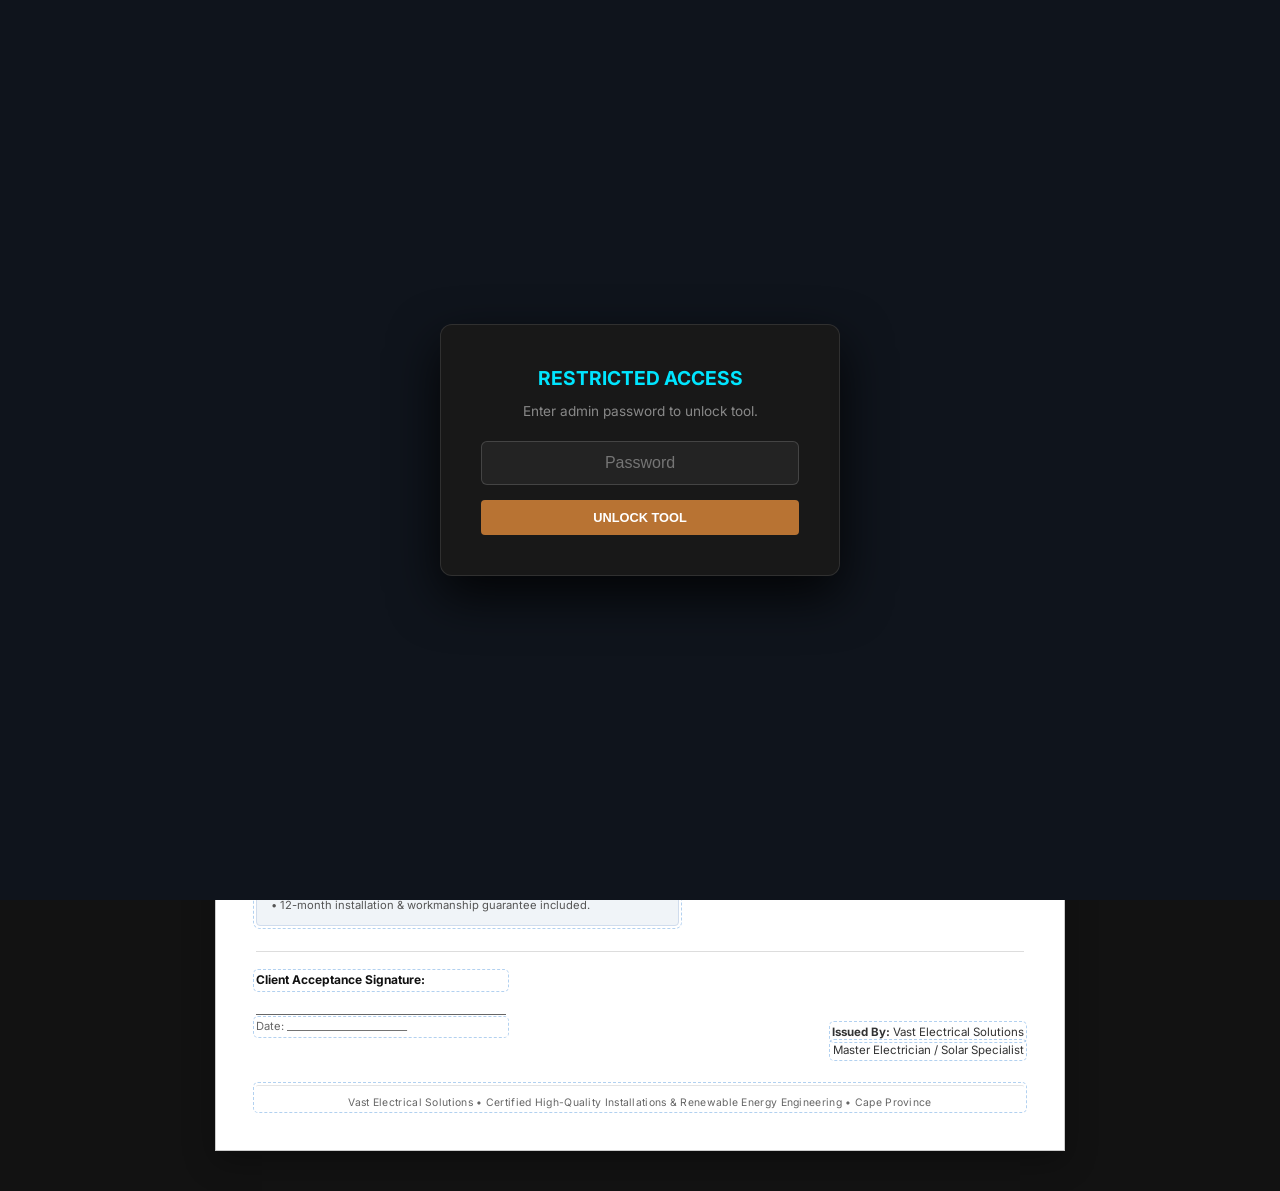
==== admin-quote.html @ 08b02039 "Add files via upload" ====
<!DOCTYPE html>
<html lang="en">
<head>
    <meta charset="UTF-8">
    <meta name="viewport" content="width=device-width, initial-scale=1.0">
    <title>Quotation & Report | Vast Electrical Solutions</title>
    <!-- Google Fonts -->
    <link rel="preconnect" href="https://fonts.googleapis.com">
    <link rel="preconnect" href="https://fonts.gstatic.com" crossorigin>
    <link href="https://fonts.googleapis.com/css2?family=Inter:wght@400;500;600;700&display=swap" rel="stylesheet">
    
    <style>
        *, *::before, *::after {
            margin: 0;
            padding: 0;
            box-sizing: border-box;
        }

        body {
            background-color: #121212;
            color: #222222;
            font-family: 'Inter', sans-serif;
            line-height: 1.4;
            padding: 40px 20px;
        }

        /* Fullscreen Security Overlay */
        #auth-overlay {
            position: fixed;
            top: 0;
            left: 0;
            width: 100%;
            height: 100%;
            background-color: #0f141c;
            display: flex;
            justify-content: center;
            align-items: center;
            z-index: 9999;
        }

        .auth-box {
            background: #181818;
            border: 1px solid rgba(255, 255, 255, 0.1);
            padding: 40px;
            border-radius: 12px;
            text-align: center;
            max-width: 400px;
            width: 90%;
            box-shadow: 0 20px 50px rgba(0,0,0,0.8);
        }

        .auth-box h2 {
            color: #00E5FF;
            font-size: 1.2rem;
            margin-bottom: 10px;
            text-transform: uppercase;
        }

        .auth-box p {
            font-size: 0.85rem;
            color: #888888;
            margin-bottom: 20px;
        }

        .auth-box input {
            width: 100%;
            padding: 12px;
            background: rgba(255,255,255,0.05);
            border: 1px solid rgba(255,255,255,0.15);
            border-radius: 6px;
            color: #fff;
            font-size: 1rem;
            margin-bottom: 15px;
            text-align: center;
            outline: none;
        }

        .auth-error {
            color: #ff4444;
            font-size: 0.8rem;
            margin-bottom: 15px;
            display: none;
        }

        .controls-bar {
            max-width: 850px;
            margin: 0 auto 20px auto;
            display: flex;
            justify-content: space-between;
            align-items: center;
            background: #181818;
            padding: 15px 20px;
            border-radius: 8px;
            border: 1px solid rgba(255, 255, 255, 0.08);
            gap: 15px;
            flex-wrap: wrap;
        }

        .controls-bar p {
            font-size: 0.85rem;
            color: #00E5FF;
        }

        .button-group {
            display: flex;
            gap: 10px;
            flex-wrap: wrap;
        }

        .btn-action {
            background-color: #B87333;
            color: #fff;
            border: none;
            padding: 10px 20px;
            font-weight: 700;
            text-transform: uppercase;
            font-size: 0.8rem;
            border-radius: 4px;
            cursor: pointer;
            transition: opacity 0.2s ease;
            text-decoration: none;
            display: inline-block;
            text-align: center;
        }

        .btn-action:hover {
            opacity: 0.85;
        }

        .btn-secondary {
            background-color: #333333;
        }

        /* Exact Document Layout Matching Image */
        .quote-container {
            max-width: 850px;
            margin: 0 auto;
            background-color: #FFFFFF;
            border: 1px solid #CCCCCC;
            padding: 40px;
            box-shadow: 0 10px 30px rgba(0, 0, 0, 0.3);
        }

        [contenteditable="true"] {
            outline: 1px dashed rgba(0, 102, 204, 0.3);
            outline-offset: 2px;
            border-radius: 2px;
            transition: outline 0.2s ease;
        }

        [contenteditable="true"]:hover {
            outline: 1px solid rgba(0, 102, 204, 0.7);
        }

        [contenteditable="true"]:focus {
            outline: 2px solid #0066CC;
            background: rgba(0, 102, 204, 0.02);
        }

        /* Header Section */
        .doc-header {
            display: flex;
            justify-content: space-between;
            align-items: center;
            border-bottom: 2px solid #004488;
            padding-bottom: 15px;
            margin-bottom: 12px;
        }

        .brand-wrapper {
            display: flex;
            align-items: center;
            gap: 12px;
        }

        .brand-logo-container {
            width: 140px;
            flex-shrink: 0;
            display: flex;
            align-items: center;
            justify-content: flex-start;
            margin-top: -15px;
            margin-bottom: -15px;
        }

        .brand-logo {
            width: 140px;
            height: auto;
            object-fit: contain;
            display: block;
        }

        .brand-info {
            border-left: 2px solid #004488;
            padding-left: 12px;
        }

        .brand-info h1 {
            font-size: 1.35rem;
            font-weight: 800;
            color: #111111;
            letter-spacing: 0.5px;
            text-transform: uppercase;
            margin-bottom: 2px;
        }

        .brand-info h2 {
            font-size: 0.7rem;
            font-weight: 700;
            color: #004488;
            letter-spacing: 0.5px;
            margin-bottom: 4px;
            text-transform: uppercase;
        }

        .brand-info p {
            font-size: 0.68rem;
            color: #444444;
            line-height: 1.2;
        }

        .doc-title-area {
            text-align: right;
        }

        .doc-title-area h2 {
            font-size: 1.4rem;
            font-weight: 800;
            color: #111111;
            letter-spacing: 1px;
            margin-bottom: 8px;
            text-transform: uppercase;
        }

        .meta-table {
            font-size: 0.72rem;
            color: #333333;
            text-align: right;
        }

        .meta-table td {
            padding: 2px 0 2px 10px;
            border: none;
        }

        /* Top Blue Boxes Grid */
        .top-info-grid {
            display: grid;
            grid-template-columns: 1fr 1fr;
            gap: 12px;
            margin-bottom: 12px;
        }

        .blue-card {
            background-color: #F0F4F8;
            border: 1px solid #D0DCED;
            border-radius: 4px;
            padding: 10px 14px;
        }

        .blue-card-title {
            font-size: 0.7rem;
            font-weight: 700;
            color: #004488;
            text-transform: uppercase;
            letter-spacing: 0.5px;
            margin-bottom: 6px;
        }

        .blue-card p {
            font-size: 0.75rem;
            color: #222222;
            margin-bottom: 2px;
        }

        /* Project Scope Full Width Card */
        .project-scope-card {
            background-color: #F0F4F8;
            border: 1px solid #D0DCED;
            border-radius: 4px;
            padding: 10px 14px;
            margin-bottom: 15px;
        }

        .project-scope-card p {
            font-size: 0.75rem;
            color: #333333;
        }

        /* Items Table */
        .table-container {
            margin-bottom: 15px;
            overflow-x: auto;
        }

        table {
            width: 100%;
            border-collapse: collapse;
            text-align: left;
        }

        th {
            font-size: 0.72rem;
            font-weight: 700;
            text-transform: uppercase;
            letter-spacing: 0.5px;
            color: #FFFFFF;
            background: #112244;
            padding: 8px 12px;
            border: none;
        }

        td {
            padding: 10px 12px;
            font-size: 0.78rem;
            border-bottom: 1px solid #E5E5E5;
            color: #222222;
            vertical-align: middle;
        }

        td.item-desc span {
            display: block;
            font-size: 0.7rem;
            color: #666666;
            margin-top: 2px;
        }

        .text-right {
            text-align: right;
        }

        .btn-delete {
            background: transparent;
            border: none;
            color: #cc0000;
            font-size: 0.85rem;
            cursor: pointer;
            padding: 2px 6px;
            border-radius: 3px;
        }

        .btn-delete:hover {
            background: rgba(204, 0, 0, 0.1);
        }

        .add-row-container {
            margin-bottom: 20px;
            display: flex;
            gap: 10px;
        }

        .btn-add {
            background: transparent;
            border: 1px dashed #999999;
            color: #555555;
            padding: 6px 12px;
            font-size: 0.72rem;
            border-radius: 4px;
            cursor: pointer;
        }

        .btn-add:hover {
            border-color: #004488;
            color: #004488;
        }

        /* Bottom Grid: Banking & Totals */
        .bottom-grid {
            display: grid;
            grid-template-columns: 1.3fr 1fr;
            gap: 20px;
            margin-bottom: 25px;
            align-items: start;
        }

        .totals-table {
            width: 100%;
            display: flex;
            flex-direction: column;
            gap: 6px;
            font-size: 0.78rem;
        }

        .total-row {
            display: flex;
            justify-content: space-between;
            color: #555555;
            padding-bottom: 4px;
            border-bottom: 1px solid #E5E5E5;
        }

        .total-row.final {
            font-weight: 700;
            font-size: 0.95rem;
            color: #FFFFFF;
            background: #112244;
            padding: 8px 12px;
            border-radius: 4px;
            border: none;
        }

        /* Sign-off & Footer */
        .signoff-section {
            display: flex;
            justify-content: space-between;
            align-items: flex-end;
            border-top: 1px solid #DDDDDD;
            padding-top: 20px;
            font-size: 0.75rem;
        }

        .client-acceptance p {
            font-weight: 700;
            color: #111111;
            margin-bottom: 25px;
        }

        .signature-line {
            width: 250px;
            border-bottom: 1px solid #666666;
            margin-bottom: 4px;
        }

        .issued-box {
            text-align: right;
            font-size: 0.72rem;
            color: #333333;
        }

        .issued-box p {
            margin-bottom: 2px;
        }

        .footer-banner {
            margin-top: 25px;
            text-align: center;
            font-size: 0.65rem;
            color: #666666;
            border-top: 1px solid #E5E5E5;
            padding-top: 10px;
            letter-spacing: 0.3px;
        }

        @media print {
            #auth-overlay, .controls-bar, .btn-delete, .btn-add {
                display: none !important;
            }
            body {
                background-color: #FFFFFF;
                padding: 0;
            }
            .quote-container {
                border: none;
                box-shadow: none;
                padding: 0;
                max-width: 100%;
            }
            [contenteditable="true"] {
                outline: none !important;
            }
        }
    </style>
</head>
<body>

<!-- Secure Login Overlay -->
<div id="auth-overlay">
    <div class="auth-box">
        <h2>Restricted Access</h2>
        <p>Enter admin password to unlock tool.</p>
        <input type="password" id="password-input" placeholder="Password" autofocus>
        <div id="auth-error" class="auth-error">Incorrect password. Access denied.</div>
        <button id="unlock-btn" class="btn-action" style="width: 100%;">Unlock Tool</button>
    </div>
</div>

<!-- Control Bar -->
<div class="controls-bar">
    <p>💡 Click any text, cards, or numbers below to edit or add/remove items dynamically.</p>
    <div class="button-group">
        <a href="index.html" class="btn-action btn-secondary">Home</a>
        <button class="btn-action btn-secondary" onclick="toggleItemsSection()">Toggle Items</button>
        <button class="btn-action btn-secondary" onclick="toggleBanking()">Toggle Banking</button>
        <button class="btn-action btn-secondary" onclick="toggleTotals()">Toggle Totals</button>
        <button class="btn-action btn-secondary" onclick="location.reload()">Reset</button>
        <button class="btn-action" onclick="window.print()">Print / Save PDF</button>
    </div>
</div>

<div class="quote-container">
    <!-- Header -->
    <div class="doc-header">
        <div class="brand-wrapper">
            <div class="brand-logo-container">
                <img src="./images/veslogo.png" alt="Vast Electrical Solutions Logo" class="brand-logo">
            </div>
            <div class="brand-info">
                <h1 contenteditable="true">VAST ELECTRICAL SOLUTIONS</h1>
                <h2 contenteditable="true">HIGH-END ELECTRICAL & RENEWABLE ENERGY ENGINEERING</h2>
                <p contenteditable="true">Phone: +27 83 340 6875 | Email: vastelectricalsol@gmail.com</p>
                <p contenteditable="true">Region: Cape Province</p>
            </div>
        </div>
        <div class="doc-title-area">
            <h2 contenteditable="true">QUOTATION</h2>
            <table class="meta-table">
                <tr>
                    <td><strong>Quote No:</strong></td>
                    <td><span contenteditable="true">VES-2026-0842</span></td>
                </tr>
                <tr>
                    <td><strong>Date:</strong></td>
                    <td><span contenteditable="true">August 18, 2026</span></td>
                </tr>
                <tr>
                    <td><strong>Valid For:</strong></td>
                    <td><span contenteditable="true">14 Days</span></td>
                </tr>
            </table>
        </div>
    </div>

    <!-- Top Blue Cards Grid -->
    <div class="top-info-grid">
        <div class="blue-card">
            <div class="blue-card-title">Client & Installation Location</div>
            <p><strong contenteditable="true">[CLIENT NAME]</strong></p>
            <p><span contenteditable="true">[STREET ADDRESS]</span></p>
            <p><span contenteditable="true">[CITY, POSTAL CODE]</span></p>
            <p><span contenteditable="true">Western Cape</span></p>
        </div>
        <div class="blue-card">
            <div class="blue-card-title">System Design Specification</div>
            <p><span contenteditable="true">• [SYSTEM CAPACITY / SPECIFICATION]</span></p>
            <p><span contenteditable="true">• [SYSTEM TYPE / DETAILS]</span></p>
            <p><span contenteditable="true">• [INTEGRATION & PROTECTION SCOPE]</span></p>
        </div>
    </div>

    <!-- Project Scope & Summary Card (Dynamic Report / Cards Section) -->
    <div class="project-scope-card">
        <div class="blue-card-title" style="display: flex; justify-content: space-between; align-items: center;">
            <span>Project Scope & Summary</span>
            <button class="btn-add" onclick="addReportCard()" style="padding: 2px 6px; font-size: 0.65rem;">+ Add Note Section</button>
        </div>
        <div id="report-sections" style="display: flex; flex-direction: column; gap: 6px; margin-top: 4px;">
            <div style="display: flex; justify-content: space-between; align-items: center;">
                <p contenteditable="true" style="flex: 1;">[Insert overall project description, scope of work, and commissioning summary here...]</p>
                <button class="btn-delete" onclick="deleteReportCard(this)" title="Remove section">✕</button>
            </div>
        </div>
    </div>

    <!-- Line Items Table Section Wrapper -->
    <div id="items-section-wrapper">
        <!-- Line Items Table -->
        <div class="table-container">
            <table>
                <thead>
                    <tr>
                        <th>Description & Specifications</th>
                        <th class="text-right" style="width: 70px;">Qty</th>
                        <th class="text-right" style="width: 120px;">Total Amount</th>
                        <th style="width: 40px;"></th>
                    </tr>
                </thead>
                <tbody id="line-items">
                    <tr>
                        <td class="item-desc">
                            <strong contenteditable="true">[Item 1 Title]</strong>
                            <span contenteditable="true">[Detailed specification and hardware inclusion notes]</span>
                        </td>
                        <td class="text-right" contenteditable="true" oninput="calculateTotals()">1</td>
                        <td class="text-right row-total">R 0.00</td>
                        <td class="text-right"><button class="btn-delete" onclick="deleteRow(this)" title="Remove item">✕</button></td>
                    </tr>
                    <tr>
                        <td class="item-desc">
                            <strong contenteditable="true">[Item 2 Title]</strong>
                            <span contenteditable="true">[Detailed specification and hardware inclusion notes]</span>
                        </td>
                        <td class="text-right" contenteditable="true" oninput="calculateTotals()">1</td>
                        <td class="text-right row-total">R 0.00</td>
                        <td class="text-right"><button class="btn-delete" onclick="deleteRow(this)" title="Remove item">✕</button></td>
                    </tr>
                </tbody>
            </table>
        </div>

        <!-- Add Item / Clear Buttons -->
        <div class="add-row-container">
            <button class="btn-add" onclick="addNewRow()">+ Add Line Item</button>
            <button class="btn-add" onclick="clearAllRows()" style="border-color: rgba(204,0,0,0.3); color: #cc0000;">Clear All Items</button>
        </div>
    </div>

    <!-- Bottom Grid: Banking & Totals -->
    <div class="bottom-grid">
        <div id="banking-section" class="blue-card" contenteditable="true">
            <div class="blue-card-title">Banking & Payment Details</div>
            <p><strong>Bank:</strong> Absa Bank</p>
            <p><strong>Account Name:</strong> Vast Electrical Solutions</p>
            <p><strong>Account Number:</strong> 4117262414 | <strong>Branch Code:</strong> 632005</p>
            <p><strong>Reference:</strong> [QUOTE NO] / [CLIENT SURNAME]</p>
            <p style="margin-top: 6px; font-size: 0.7rem; color: #555555;">• 50% deposit required on acceptance; balance on completion.<br>• 12-month installation & workmanship guarantee included.</p>
        </div>

        <div id="totals-section">
            <div class="totals-table">
                <div class="total-row">
                    <span>Subtotal</span>
                    <span id="subtotal-val">R 0.00</span>
                </div>
                <div class="total-row">
                    <span>VAT @ 15%</span>
                    <span id="vat-val">R 0.00</span>
                </div>
                <div class="total-row final">
                    <span>TOTAL ZAR</span>
                    <span id="total-val">R 0.00</span>
                </div>
            </div>
        </div>
    </div>

    <!-- Sign-off Section -->
    <div class="signoff-section">
        <div class="client-acceptance">
            <p contenteditable="true">Client Acceptance Signature:</p>
            <div class="signature-line"></div>
            <p contenteditable="true" style="font-weight: 400; font-size: 0.7rem; color: #666666; margin-top: 4px;">Date: ________________________</p>
        </div>
        <div class="issued-box">
            <p contenteditable="true"><strong>Issued By:</strong> Vast Electrical Solutions</p>
            <p contenteditable="true">Master Electrician / Solar Specialist</p>
        </div>
    </div>

    <div class="footer-banner" contenteditable="true">
        Vast Electrical Solutions • Certified High-Quality Installations & Renewable Energy Engineering • Cape Province
    </div>
</div>

<script>
    function checkPassword() {
        const input = document.getElementById('password-input').value;
        const errorDiv = document.getElementById('auth-error');
        const overlay = document.getElementById('auth-overlay');

        if (input === "Vast2026!") {
            overlay.style.display = 'none';
        } else {
            errorDiv.style.display = 'block';
        }
    }

    // Attach event listeners safely when document is ready
    document.addEventListener('DOMContentLoaded', () => {
        const unlockBtn = document.getElementById('unlock-btn');
        const passwordInput = document.getElementById('password-input');

        if (unlockBtn) {
            unlockBtn.addEventListener('click', checkPassword);
        }

        if (passwordInput) {
            passwordInput.addEventListener('keypress', function(event) {
                if (event.key === 'Enter') {
                    checkPassword();
                }
            });
        }
    });

    function toggleItemsSection() {
        const itemsEl = document.getElementById('items-section-wrapper');
        if (itemsEl.style.display === 'none') {
            itemsEl.style.display = 'block';
        } else {
            itemsEl.style.display = 'none';
        }
    }

    function toggleBanking() {
        const bankingEl = document.getElementById('banking-section');
        if (bankingEl.style.display === 'none') {
            bankingEl.style.display = 'block';
        } else {
            bankingEl.style.display = 'none';
        }
    }

    function toggleTotals() {
        const totalsEl = document.getElementById('totals-section');
        if (totalsEl.style.display === 'none') {
            totalsEl.style.display = 'block';
        } else {
            totalsEl.style.display = 'none';
        }
    }

    function formatCurrency(amount) {
        return 'R ' + amount.toLocaleString('en-ZA', { minimumFractionDigits: 2, maximumFractionDigits: 2 });
    }

    function calculateTotals() {
        const rows = document.querySelectorAll('#line-items tr');
        let subtotal = 0;

        rows.forEach(row => {
            const qtyCell = row.cells[1];
            const totalCell = row.cells[2];

            if (qtyCell && totalCell) {
                const qty = parseFloat(qtyCell.innerText.replace(/[^0-9.-]+/g,"")) || 0;
                const rowTotal = qty; 

                totalCell.innerText = formatCurrency(rowTotal);
                subtotal += rowTotal;
            }
        });

        const vat = subtotal * 0.15;
        const grandTotal = subtotal + vat;

        document.getElementById('subtotal-val').innerText = formatCurrency(subtotal);
        document.getElementById('vat-val').innerText = formatCurrency(vat);
        document.getElementById('total-val').innerText = formatCurrency(grandTotal);
    }

    function addNewRow() {
        const tbody = document.getElementById('line-items');
        const newRow = document.createElement('tr');
        newRow.innerHTML = `
            <td class="item-desc">
                <strong contenteditable="true">[New Item Title]</strong>
                <span contenteditable="true">[Detailed specification notes]</span>
            </td>
            <td class="text-right" contenteditable="true" oninput="calculateTotals()">0.00</td>
            <td class="text-right row-total">R 0.00</td>
            <td class="text-right"><button class="btn-delete" onclick="deleteRow(this)" title="Remove item">✕</button></td>
        `;
        tbody.appendChild(newRow);
        calculateTotals();
    }

    function deleteRow(button) {
        const row = button.closest('tr');
        row.remove();
        calculateTotals();
    }

    function clearAllRows() {
        if (confirm("Are you sure you want to clear all line items?")) {
            document.getElementById('line-items').innerHTML = '';
            calculateTotals();
        }
    }

    function addReportCard() {
        const container = document.getElementById('report-sections');
        const newDiv = document.createElement('div');
        newDiv.style.display = 'flex';
        newDiv.style.justifyContent = 'space-between';
        newDiv.style.alignItemsMargin = 'center';
        newDiv.innerHTML = `
            <p contenteditable="true" style="flex: 1;">[Additional project scope or inspection note...]</p>
            <button class="btn-delete" onclick="deleteReportCard(this)" title="Remove section">✕</button>
        `;
        container.appendChild(newDiv);
    }

    function deleteReportCard(button) {
        const item = button.closest('div');
        item.removes = item.remove();
    }

    window.onload = function() {
        calculateTotals();
    };
</script>

</body>
</html>
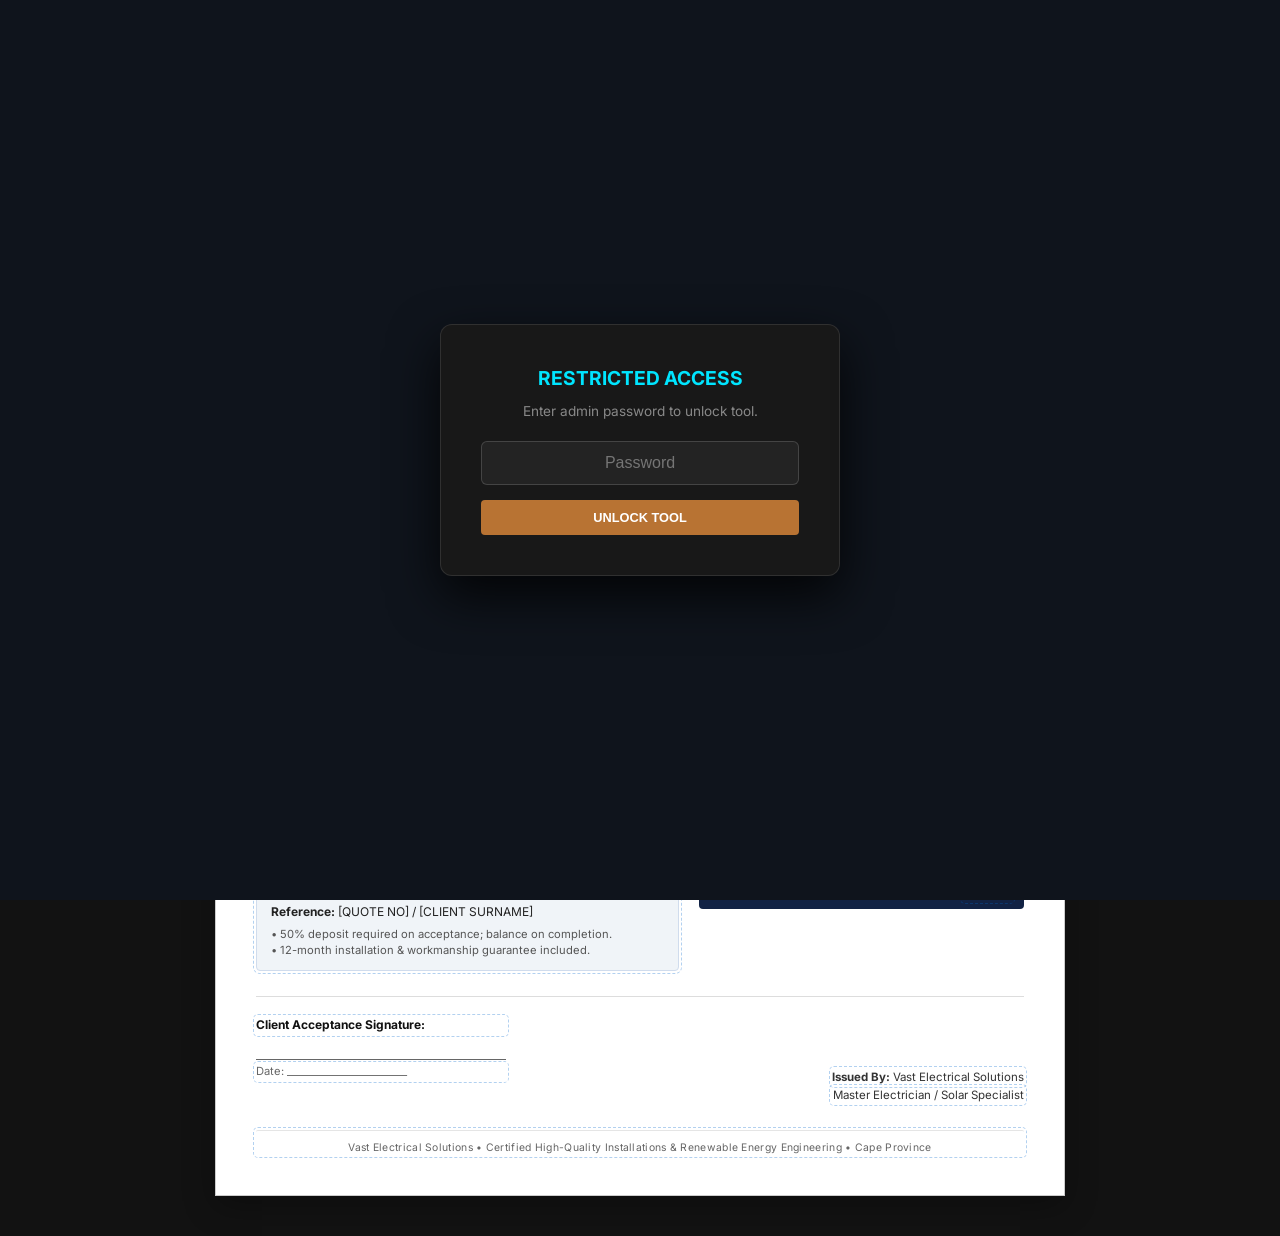
==== commit d45ef708: "Update print statement from 'Hello' to 'Goodbye'" ====
--- a/admin-quote.html
+++ b/admin-quote.html
@@ -1,4 +1,4 @@
- <!DOCTYPE html>
+<!DOCTYPE html>
 <html lang="en">
 <head>
     <meta charset="UTF-8">
@@ -131,7 +131,7 @@
             background-color: #333333;
         }
 
-        /* Exact Document Layout Matching Image */
+        /* Exact Document Layout */
         .quote-container {
             max-width: 850px;
             margin: 0 auto;
@@ -384,6 +384,7 @@
         .total-row {
             display: flex;
             justify-content: space-between;
+            align-items: center;
             color: #555555;
             padding-bottom: 4px;
             border-bottom: 1px solid #E5E5E5;
@@ -470,19 +471,20 @@
         <p>Enter admin password to unlock tool.</p>
         <input type="password" id="password-input" placeholder="Password" autofocus>
         <div id="auth-error" class="auth-error">Incorrect password. Access denied.</div>
-        <button id="unlock-btn" class="btn-action" style="width: 100%;">Unlock Tool</button>
+        <button onclick="checkPassword()" class="btn-action" style="width: 100%;">Unlock Tool</button>
     </div>
 </div>
 
 <!-- Control Bar -->
 <div class="controls-bar">
-    <p>💡 Click any text, cards, or numbers below to edit or add/remove items dynamically.</p>
+    <p>💡 Click any UOM, Qty, Unit Price, or Total to edit. Totals auto-calculate or accept manual overrides!</p>
     <div class="button-group">
         <a href="index.html" class="btn-action btn-secondary">Home</a>
+        <button class="btn-action btn-secondary" onclick="toggleScope()">Toggle Scope</button>
         <button class="btn-action btn-secondary" onclick="toggleItemsSection()">Toggle Items</button>
         <button class="btn-action btn-secondary" onclick="toggleBanking()">Toggle Banking</button>
         <button class="btn-action btn-secondary" onclick="toggleTotals()">Toggle Totals</button>
-        <button class="btn-action btn-secondary" onclick="location.reload()">Reset</button>
+        <button class="btn-action btn-secondary" onclick="resetForm()">Reset</button>
         <button class="btn-action" onclick="window.print()">Print / Save PDF</button>
     </div>
 </div>
@@ -537,8 +539,8 @@
         </div>
     </div>
 
-    <!-- Project Scope & Summary Card (Dynamic Report / Cards Section) -->
-    <div class="project-scope-card">
+    <!-- Project Scope & Summary Card -->
+    <div id="scope-section-wrapper" class="project-scope-card">
         <div class="blue-card-title" style="display: flex; justify-content: space-between; align-items: center;">
             <span>Project Scope & Summary</span>
             <button class="btn-add" onclick="addReportCard()" style="padding: 2px 6px; font-size: 0.65rem;">+ Add Note Section</button>
@@ -553,13 +555,14 @@
 
     <!-- Line Items Table Section Wrapper -->
     <div id="items-section-wrapper">
-        <!-- Line Items Table -->
         <div class="table-container">
             <table>
                 <thead>
                     <tr>
                         <th>Description & Specifications</th>
+                        <th style="width: 70px;">UOM</th>
                         <th class="text-right" style="width: 70px;">Qty</th>
+                        <th class="text-right" style="width: 110px;">Unit Price</th>
                         <th class="text-right" style="width: 120px;">Total Amount</th>
                         <th style="width: 40px;"></th>
                     </tr>
@@ -570,8 +573,10 @@
                             <strong contenteditable="true">[Item 1 Title]</strong>
                             <span contenteditable="true">[Detailed specification and hardware inclusion notes]</span>
                         </td>
-                        <td class="text-right" contenteditable="true" oninput="calculateTotals()">1</td>
-                        <td class="text-right row-total">R 0.00</td>
+                        <td contenteditable="true">EA</td>
+                        <td class="text-right" contenteditable="true" oninput="onQtyOrPriceInput(this)">1</td>
+                        <td class="text-right" contenteditable="true" oninput="onQtyOrPriceInput(this)">0.00</td>
+                        <td class="text-right row-total" contenteditable="true" oninput="markManualRow(this)">R 20000</td>
                         <td class="text-right"><button class="btn-delete" onclick="deleteRow(this)" title="Remove item">✕</button></td>
                     </tr>
                     <tr>
@@ -579,8 +584,10 @@
                             <strong contenteditable="true">[Item 2 Title]</strong>
                             <span contenteditable="true">[Detailed specification and hardware inclusion notes]</span>
                         </td>
-                        <td class="text-right" contenteditable="true" oninput="calculateTotals()">1</td>
-                        <td class="text-right row-total">R 0.00</td>
+                        <td contenteditable="true">M</td>
+                        <td class="text-right" contenteditable="true" oninput="onQtyOrPriceInput(this)">1</td>
+                        <td class="text-right" contenteditable="true" oninput="onQtyOrPriceInput(this)">0.00</td>
+                        <td class="text-right row-total" contenteditable="true" oninput="markManualRow(this)">R 0,00</td>
                         <td class="text-right"><button class="btn-delete" onclick="deleteRow(this)" title="Remove item">✕</button></td>
                     </tr>
                 </tbody>
@@ -609,15 +616,15 @@
             <div class="totals-table">
                 <div class="total-row">
                     <span>Subtotal</span>
-                    <span id="subtotal-val">R 0.00</span>
+                    <span id="subtotal-val" contenteditable="true" oninput="manualSubtotalOverride = true">R 0,00</span>
                 </div>
                 <div class="total-row">
                     <span>VAT @ 15%</span>
-                    <span id="vat-val">R 0.00</span>
+                    <span id="vat-val" contenteditable="true" oninput="manualVatOverride = true">R 0,00</span>
                 </div>
                 <div class="total-row final">
                     <span>TOTAL ZAR</span>
-                    <span id="total-val">R 0.00</span>
+                    <span id="total-val" contenteditable="true" oninput="manualGrandTotalOverride = true">R 0,00</span>
                 </div>
             </div>
         </div>
@@ -642,6 +649,10 @@
 </div>
 
 <script>
+    let manualSubtotalOverride = false;
+    let manualVatOverride = false;
+    let manualGrandTotalOverride = false;
+
     function checkPassword() {
         const input = document.getElementById('password-input').value;
         const errorDiv = document.getElementById('auth-error');
@@ -654,15 +665,8 @@
         }
     }
 
-    // Attach event listeners safely when document is ready
     document.addEventListener('DOMContentLoaded', () => {
-        const unlockBtn = document.getElementById('unlock-btn');
         const passwordInput = document.getElementById('password-input');
-
-        if (unlockBtn) {
-            unlockBtn.addEventListener('click', checkPassword);
-        }
-
         if (passwordInput) {
             passwordInput.addEventListener('keypress', function(event) {
                 if (event.key === 'Enter') {
@@ -670,37 +674,57 @@
                 }
             });
         }
+        calculateTotals();
     });
+
+    function toggleScope() {
+        const scopeEl = document.getElementById('scope-section-wrapper');
+        scopeEl.style.display = scopeEl.style.display === 'none' ? 'block' : 'none';
+    }
 
     function toggleItemsSection() {
         const itemsEl = document.getElementById('items-section-wrapper');
-        if (itemsEl.style.display === 'none') {
-            itemsEl.style.display = 'block';
-        } else {
-            itemsEl.style.display = 'none';
-        }
+        itemsEl.style.display = itemsEl.style.display === 'none' ? 'block' : 'none';
     }
 
     function toggleBanking() {
         const bankingEl = document.getElementById('banking-section');
-        if (bankingEl.style.display === 'none') {
-            bankingEl.style.display = 'block';
-        } else {
-            bankingEl.style.display = 'none';
-        }
+        bankingEl.style.display = bankingEl.style.display === 'none' ? 'block' : 'none';
     }
 
     function toggleTotals() {
         const totalsEl = document.getElementById('totals-section');
-        if (totalsEl.style.display === 'none') {
-            totalsEl.style.display = 'block';
-        } else {
-            totalsEl.style.display = 'none';
-        }
+        totalsEl.style.display = totalsEl.style.display === 'none' ? 'block' : 'none';
     }
 
     function formatCurrency(amount) {
-        return 'R ' + amount.toLocaleString('en-ZA', { minimumFractionDigits: 2, maximumFractionDigits: 2 });
+        const parts = amount.toFixed(2).split('.');
+        const integerPart = parts[0].replace(/\B(?=(\d{3})+(?!\d))/g, " ");
+        return 'R ' + integerPart + ',' + parts[1];
+    }
+
+    function parseZAR(text) {
+        if (!text) return 0;
+        let clean = text.replace(/[^0-9,-]/g, '');
+        clean = clean.replace(',', '.');
+        return parseFloat(clean) || 0;
+    }
+
+    function markManualRow(cell) {
+        cell.dataset.manual = "true";
+        manualGrandTotalOverride = false;
+        calculateTotals();
+    }
+
+    function onQtyOrPriceInput(cell) {
+        const row = cell.closest('tr');
+        const totalCell = row.querySelector('.row-total');
+        if (totalCell) {
+            // Remove manual flag so it goes back to calculating automatically when Qty or Unit Price are changed
+            delete totalCell.dataset.manual;
+        }
+        manualGrandTotalOverride = false;
+        calculateTotals();
     }
 
     function calculateTotals() {
@@ -708,24 +732,36 @@
         let subtotal = 0;
 
         rows.forEach(row => {
-            const qtyCell = row.cells[1];
-            const totalCell = row.cells[2];
-
-            if (qtyCell && totalCell) {
-                const qty = parseFloat(qtyCell.innerText.replace(/[^0-9.-]+/g,"")) || 0;
-                const rowTotal = qty; 
-
-                totalCell.innerText = formatCurrency(rowTotal);
-                subtotal += rowTotal;
+            const qtyCell = row.cells[2];
+            const upCell = row.cells[3];
+            const totalCell = row.cells[4];
+
+            if (qtyCell && upCell && totalCell) {
+                const qty = parseZAR(qtyCell.innerText);
+                const unitPrice = parseZAR(upCell.innerText);
+
+                if (totalCell.dataset.manual !== "true") {
+                    const rowTotal = qty * unitPrice;
+                    totalCell.innerText = formatCurrency(rowTotal);
+                    subtotal += rowTotal;
+                } else {
+                    subtotal += parseZAR(totalCell.innerText);
+                }
             }
         });
 
         const vat = subtotal * 0.15;
         const grandTotal = subtotal + vat;
 
-        document.getElementById('subtotal-val').innerText = formatCurrency(subtotal);
-        document.getElementById('vat-val').innerText = formatCurrency(vat);
-        document.getElementById('total-val').innerText = formatCurrency(grandTotal);
+        if (!manualSubtotalOverride) {
+            document.getElementById('subtotal-val').innerText = formatCurrency(subtotal);
+        }
+        if (!manualVatOverride) {
+            document.getElementById('vat-val').innerText = formatCurrency(vat);
+        }
+        if (!manualGrandTotalOverride) {
+            document.getElementById('total-val').innerText = formatCurrency(grandTotal);
+        }
     }
 
     function addNewRow() {
@@ -736,25 +772,36 @@
                 <strong contenteditable="true">[New Item Title]</strong>
                 <span contenteditable="true">[Detailed specification notes]</span>
             </td>
-            <td class="text-right" contenteditable="true" oninput="calculateTotals()">0.00</td>
-            <td class="text-right row-total">R 0.00</td>
+            <td contenteditable="true">EA</td>
+            <td class="text-right" contenteditable="true" oninput="onQtyOrPriceInput(this)">1</td>
+            <td class="text-right" contenteditable="true" oninput="onQtyOrPriceInput(this)">0,00</td>
+            <td class="text-right row-total" contenteditable="true" oninput="markManualRow(this)">R 0,00</td>
             <td class="text-right"><button class="btn-delete" onclick="deleteRow(this)" title="Remove item">✕</button></td>
         `;
         tbody.appendChild(newRow);
+        manualGrandTotalOverride = false;
         calculateTotals();
     }
 
     function deleteRow(button) {
         const row = button.closest('tr');
         row.remove();
+        manualGrandTotalOverride = false;
         calculateTotals();
     }
 
     function clearAllRows() {
         if (confirm("Are you sure you want to clear all line items?")) {
             document.getElementById('line-items').innerHTML = '';
+            manualSubtotalOverride = false;
+            manualVatOverride = false;
+            manualGrandTotalOverride = false;
             calculateTotals();
         }
+    }
+
+    function resetForm() {
+        location.reload();
     }
 
     function addReportCard() {
@@ -762,7 +809,7 @@
         const newDiv = document.createElement('div');
         newDiv.style.display = 'flex';
         newDiv.style.justifyContent = 'space-between';
-        newDiv.style.alignItemsMargin = 'center';
+        newDiv.style.alignItems = 'center';
         newDiv.innerHTML = `
             <p contenteditable="true" style="flex: 1;">[Additional project scope or inspection note...]</p>
             <button class="btn-delete" onclick="deleteReportCard(this)" title="Remove section">✕</button>
@@ -772,13 +819,11 @@
 
     function deleteReportCard(button) {
         const item = button.closest('div');
-        item.removes = item.remove();
-    }
-
-    window.onload = function() {
-        calculateTotals();
-    };
+        if (item) {
+            item.remove();
+        }
+    }
 </script>
 
 </body>
-</html>+</html>
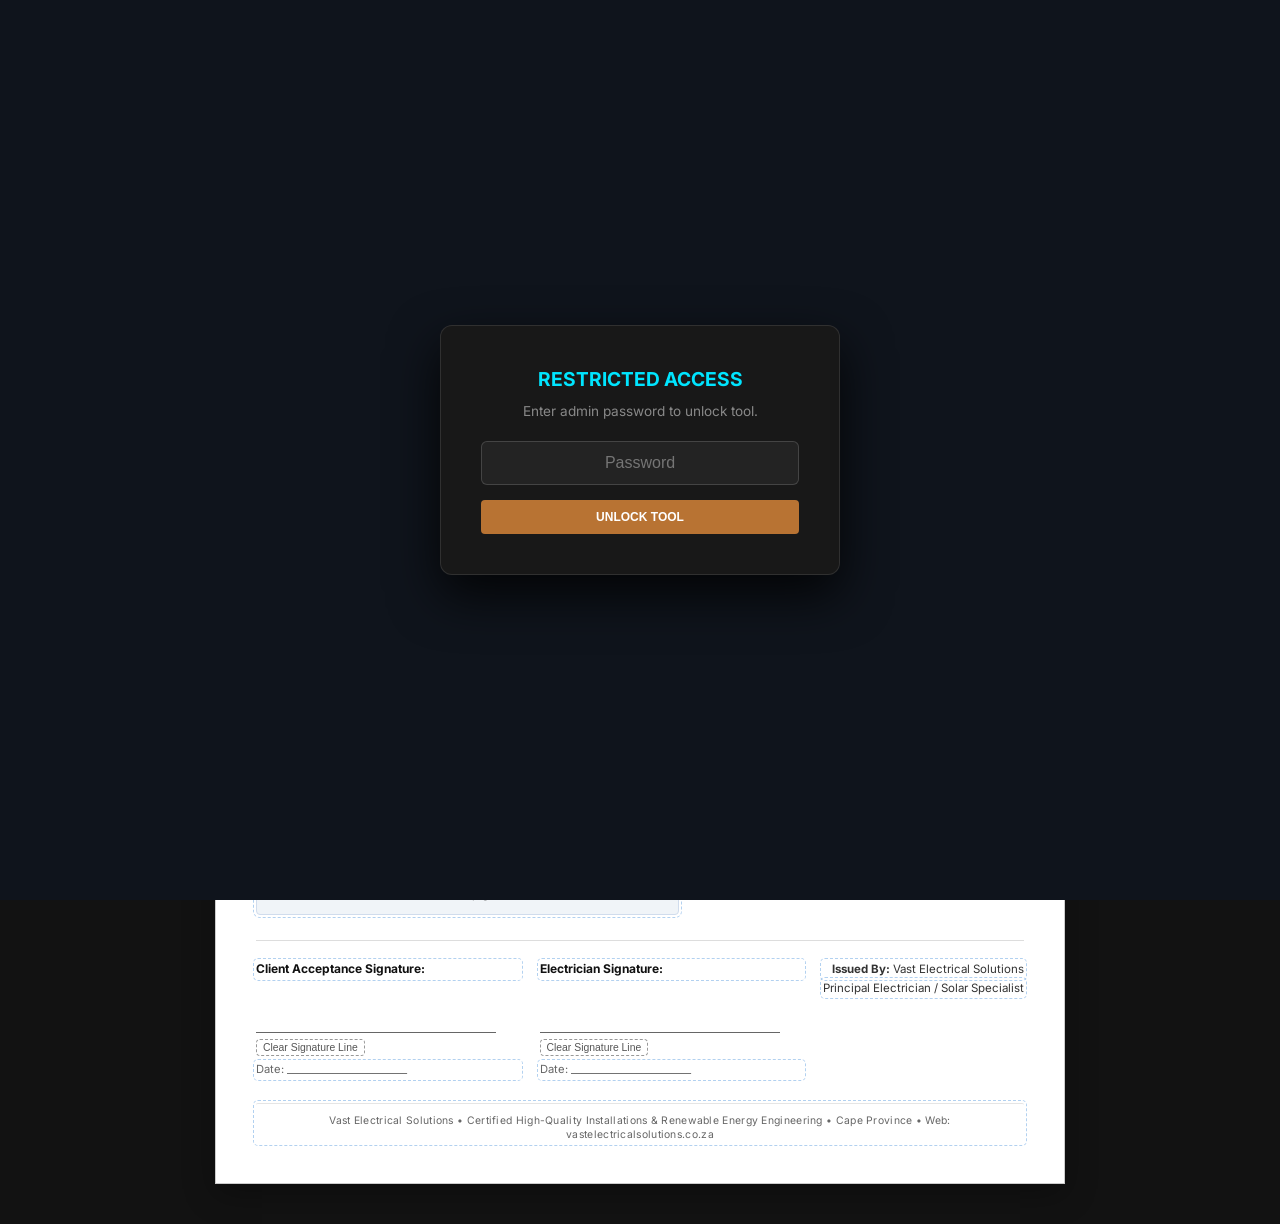
==== commit 17bb1357: "Update print statement from 'Hello' to 'Goodbye'" ====
--- a/admin-quote.html
+++ b/admin-quote.html
@@ -111,10 +111,10 @@
             background-color: #B87333;
             color: #fff;
             border: none;
-            padding: 10px 20px;
+            padding: 10px 15px;
             font-weight: 700;
             text-transform: uppercase;
-            font-size: 0.8rem;
+            font-size: 0.75rem;
             border-radius: 4px;
             cursor: pointer;
             transition: opacity 0.2s ease;
@@ -280,11 +280,6 @@
             border-radius: 4px;
             padding: 10px 14px;
             margin-bottom: 15px;
-        }
-
-        .project-scope-card p {
-            font-size: 0.75rem;
-            color: #333333;
         }
 
         /* Items Table */
@@ -404,22 +399,29 @@
         .signoff-section {
             display: flex;
             justify-content: space-between;
-            align-items: flex-end;
+            align-items: flex-start;
             border-top: 1px solid #DDDDDD;
             padding-top: 20px;
             font-size: 0.75rem;
-        }
-
-        .client-acceptance p {
+            gap: 20px;
+        }
+
+        .signature-block {
+            flex: 1;
+        }
+
+        .signature-block p.title {
             font-weight: 700;
             color: #111111;
-            margin-bottom: 25px;
+            margin-bottom: 30px;
         }
 
         .signature-line {
-            width: 250px;
+            width: 100%;
+            max-width: 240px;
             border-bottom: 1px solid #666666;
             margin-bottom: 4px;
+            height: 25px;
         }
 
         .issued-box {
@@ -442,8 +444,48 @@
             letter-spacing: 0.3px;
         }
 
+        /* Modal for Archive */
+        #archive-modal {
+            display: none;
+            position: fixed;
+            top: 0; left: 0; width: 100%; height: 100%;
+            background: rgba(0,0,0,0.8);
+            z-index: 10000;
+            justify-content: center;
+            align-items: center;
+        }
+        .archive-content {
+            background: #181818;
+            border: 1px solid rgba(255,255,255,0.15);
+            padding: 30px;
+            border-radius: 8px;
+            width: 90%;
+            max-width: 500px;
+            color: #fff;
+        }
+        .archive-list {
+            max-height: 250px;
+            overflow-y: auto;
+            margin: 15px 0;
+            border: 1px solid #333;
+            padding: 10px;
+            border-radius: 4px;
+        }
+        .archive-item {
+            display: flex;
+            justify-content: space-between;
+            align-items: center;
+            padding: 8px;
+            border-bottom: 1px solid #2a2a2a;
+            font-size: 0.85rem;
+        }
+        .archive-item button {
+            padding: 4px 8px;
+            font-size: 0.7rem;
+        }
+
         @media print {
-            #auth-overlay, .controls-bar, .btn-delete, .btn-add {
+            #auth-overlay, #archive-modal, .controls-bar, .btn-delete, .btn-add, .clear-sig-btn {
                 display: none !important;
             }
             body {
@@ -475,16 +517,36 @@
     </div>
 </div>
 
+<!-- Archive Modal -->
+<div id="archive-modal">
+    <div class="archive-content">
+        <h3 style="color: #00E5FF; margin-bottom: 10px;">Saved Quote Archive</h3>
+        <p style="font-size: 0.8rem; color: #aaa; margin-bottom: 10px;">Search or select a quote to load and continue editing.</p>
+        
+        <!-- Search Bar with Input Listener & Enter Key Support -->
+        <input type="text" id="archive-search-input" placeholder="Search by Quote # or Client Name..." oninput="filterArchiveList()" onkeydown="handleArchiveKeydown(event)" style="width: 100%; padding: 8px 12px; background: rgba(255,255,255,0.05); border: 1px solid rgba(255,255,255,0.15); border-radius: 4px; color: #fff; font-size: 0.85rem; margin-bottom: 10px; outline: none;">
+
+        <div class="archive-list" id="archive-list-container">
+            <!-- Saved items injected dynamically -->
+        </div>
+        <div style="display: flex; justify-content: space-between; margin-top: 15px;">
+            <button class="btn-action btn-secondary" onclick="closeArchiveModal()">Close</button>
+            <button class="btn-action" onclick="saveQuoteToArchive()">Save Current Quote</button>
+        </div>
+    </div>
+</div>
+
 <!-- Control Bar -->
 <div class="controls-bar">
-    <p>💡 Click any UOM, Qty, Unit Price, or Total to edit. Totals auto-calculate or accept manual overrides!</p>
+    <p>💡 Click any field to edit. Data auto-syncs & saves locally!</p>
     <div class="button-group">
         <a href="index.html" class="btn-action btn-secondary">Home</a>
+        <button class="btn-action btn-secondary" onclick="openArchiveModal()">Archive / Load</button>
         <button class="btn-action btn-secondary" onclick="toggleScope()">Toggle Scope</button>
         <button class="btn-action btn-secondary" onclick="toggleItemsSection()">Toggle Items</button>
         <button class="btn-action btn-secondary" onclick="toggleBanking()">Toggle Banking</button>
         <button class="btn-action btn-secondary" onclick="toggleTotals()">Toggle Totals</button>
-        <button class="btn-action btn-secondary" onclick="resetForm()">Reset</button>
+        <button class="btn-action btn-secondary" onclick="resetForm()">New Quote</button>
         <button class="btn-action" onclick="window.print()">Print / Save PDF</button>
     </div>
 </div>
@@ -500,6 +562,7 @@
                 <h1 contenteditable="true">VAST ELECTRICAL SOLUTIONS</h1>
                 <h2 contenteditable="true">HIGH-END ELECTRICAL & RENEWABLE ENERGY ENGINEERING</h2>
                 <p contenteditable="true">Phone: +27 83 340 6875 | Email: vastelectricalsol@gmail.com</p>
+                <p contenteditable="true">Web: vastelectricalsolutions.co.za</p>
                 <p contenteditable="true">Region: Cape Province</p>
             </div>
         </div>
@@ -508,11 +571,11 @@
             <table class="meta-table">
                 <tr>
                     <td><strong>Quote No:</strong></td>
-                    <td><span contenteditable="true">VES-2026-0842</span></td>
+                    <td><span id="quote-no-display" contenteditable="true">VES-2026-103</span></td>
                 </tr>
                 <tr>
                     <td><strong>Date:</strong></td>
-                    <td><span contenteditable="true">August 18, 2026</span></td>
+                    <td><span id="quote-date-display" contenteditable="true">October 21, 2026</span></td>
                 </tr>
                 <tr>
                     <td><strong>Valid For:</strong></td>
@@ -526,7 +589,7 @@
     <div class="top-info-grid">
         <div class="blue-card">
             <div class="blue-card-title">Client & Installation Location</div>
-            <p><strong contenteditable="true">[CLIENT NAME]</strong></p>
+            <p><strong id="client-name-display" contenteditable="true">[CLIENT NAME]</strong></p>
             <p><span contenteditable="true">[STREET ADDRESS]</span></p>
             <p><span contenteditable="true">[CITY, POSTAL CODE]</span></p>
             <p><span contenteditable="true">Western Cape</span></p>
@@ -542,7 +605,7 @@
     <!-- Project Scope & Summary Card -->
     <div id="scope-section-wrapper" class="project-scope-card">
         <div class="blue-card-title" style="display: flex; justify-content: space-between; align-items: center;">
-            <span>Project Scope & Summary</span>
+            <span contenteditable="true">Project Scope & Summary</span>
             <button class="btn-add" onclick="addReportCard()" style="padding: 2px 6px; font-size: 0.65rem;">+ Add Note Section</button>
         </div>
         <div id="report-sections" style="display: flex; flex-direction: column; gap: 6px; margin-top: 4px;">
@@ -579,17 +642,6 @@
                         <td class="text-right row-total" contenteditable="true" oninput="markManualRow(this)">R 20000</td>
                         <td class="text-right"><button class="btn-delete" onclick="deleteRow(this)" title="Remove item">✕</button></td>
                     </tr>
-                    <tr>
-                        <td class="item-desc">
-                            <strong contenteditable="true">[Item 2 Title]</strong>
-                            <span contenteditable="true">[Detailed specification and hardware inclusion notes]</span>
-                        </td>
-                        <td contenteditable="true">M</td>
-                        <td class="text-right" contenteditable="true" oninput="onQtyOrPriceInput(this)">1</td>
-                        <td class="text-right" contenteditable="true" oninput="onQtyOrPriceInput(this)">0.00</td>
-                        <td class="text-right row-total" contenteditable="true" oninput="markManualRow(this)">R 0,00</td>
-                        <td class="text-right"><button class="btn-delete" onclick="deleteRow(this)" title="Remove item">✕</button></td>
-                    </tr>
                 </tbody>
             </table>
         </div>
@@ -608,7 +660,7 @@
             <p><strong>Bank:</strong> Absa Bank</p>
             <p><strong>Account Name:</strong> Vast Electrical Solutions</p>
             <p><strong>Account Number:</strong> 4117262414 | <strong>Branch Code:</strong> 632005</p>
-            <p><strong>Reference:</strong> [QUOTE NO] / [CLIENT SURNAME]</p>
+            <p><strong>Reference:</strong> <span id="banking-quote-ref">VES-2026-103</span> / <span id="banking-client-ref">CLIENT SURNAME</span></p>
             <p style="margin-top: 6px; font-size: 0.7rem; color: #555555;">• 50% deposit required on acceptance; balance on completion.<br>• 12-month installation & workmanship guarantee included.</p>
         </div>
 
@@ -632,19 +684,26 @@
 
     <!-- Sign-off Section -->
     <div class="signoff-section">
-        <div class="client-acceptance">
-            <p contenteditable="true">Client Acceptance Signature:</p>
+        <div class="signature-block">
+            <p class="title" contenteditable="true">Client Acceptance Signature:</p>
             <div class="signature-line"></div>
-            <p contenteditable="true" style="font-weight: 400; font-size: 0.7rem; color: #666666; margin-top: 4px;">Date: ________________________</p>
+            <button class="btn-add clear-sig-btn" onclick="clearSignature(this)" style="font-size: 0.65rem; padding: 2px 6px; margin-top: 2px;">Clear Signature Line</button>
+            <p contenteditable="true" style="font-weight: 400; font-size: 0.7rem; color: #666666; margin-top: 6px;">Date: ________________________</p>
+        </div>
+        <div class="signature-block">
+            <p class="title" contenteditable="true">Electrician Signature:</p>
+            <div class="signature-line"></div>
+            <button class="btn-add clear-sig-btn" onclick="clearSignature(this)" style="font-size: 0.65rem; padding: 2px 6px; margin-top: 2px;">Clear Signature Line</button>
+            <p contenteditable="true" style="font-weight: 400; font-size: 0.7rem; color: #666666; margin-top: 6px;">Date: ________________________</p>
         </div>
         <div class="issued-box">
             <p contenteditable="true"><strong>Issued By:</strong> Vast Electrical Solutions</p>
-            <p contenteditable="true">Master Electrician / Solar Specialist</p>
+            <p contenteditable="true">Principal Electrician / Solar Specialist</p>
         </div>
     </div>
 
     <div class="footer-banner" contenteditable="true">
-        Vast Electrical Solutions • Certified High-Quality Installations & Renewable Energy Engineering • Cape Province
+        Vast Electrical Solutions • Certified High-Quality Installations & Renewable Energy Engineering • Cape Province • Web: vastelectricalsolutions.co.za
     </div>
 </div>
 
@@ -674,8 +733,181 @@
                 }
             });
         }
+
+        // Auto set current date if not loaded from archive
+        const dateSpan = document.getElementById('quote-date-display');
+        if(dateSpan && !dateSpan.dataset.loaded) {
+            const options = { year: 'numeric', month: 'long', day: 'numeric' };
+            dateSpan.innerText = new Date().toLocaleDateString('en-US', options);
+        }
+
+        // Auto increment / assign quote number if first time
+        const quoteNoSpan = document.getElementById('quote-no-display');
+        if(quoteNoSpan && !localStorage.getItem('ves_last_quote_no')) {
+            localStorage.setItem('ves_last_quote_no', 'VES-2026-103');
+            quoteNoSpan.innerText = 'VES-2026-103';
+        } else if(quoteNoSpan && !quoteNoSpan.dataset.loaded) {
+            let lastNo = localStorage.getItem('ves_last_quote_no') || 'VES-2026-102';
+            let parts = lastNo.split('-');
+            let num = parseInt(parts[parts.length - 1]) + 1;
+            parts[parts.length - 1] = String(num).padStart(3, '0');
+            let nextNo = parts.join('-');
+            quoteNoSpan.innerText = nextNo;
+            localStorage.setItem('ves_last_quote_no', nextNo);
+        }
+
+        setupLiveSync();
+        syncBankingReferences(); // Forces immediate sync on load
         calculateTotals();
     });
+
+    function setupLiveSync() {
+        const quoteNoDisplay = document.getElementById('quote-no-display');
+        const clientNameDisplay = document.getElementById('client-name-display');
+
+        if(quoteNoDisplay) {
+            quoteNoDisplay.addEventListener('input', syncBankingReferences);
+            quoteNoDisplay.addEventListener('blur', syncBankingReferences);
+        }
+
+        if(clientNameDisplay) {
+            clientNameDisplay.addEventListener('input', syncBankingReferences);
+            clientNameDisplay.addEventListener('blur', syncBankingReferences);
+        }
+    }
+
+    function syncBankingReferences() {
+        const quoteNoDisplay = document.getElementById('quote-no-display');
+        const clientNameDisplay = document.getElementById('client-name-display');
+        const bankingQuoteRef = document.getElementById('banking-quote-ref');
+        const bankingClientRef = document.getElementById('banking-client-ref');
+
+        if (quoteNoDisplay && bankingQuoteRef) {
+            bankingQuoteRef.innerText = quoteNoDisplay.innerText.trim();
+        }
+
+        if (clientNameDisplay && bankingClientRef) {
+            let name = clientNameDisplay.innerText.trim();
+            let surname = name.split(' ').pop() || 'CLIENT SURNAME';
+            bankingClientRef.innerText = surname.toUpperCase();
+        }
+    }
+
+    // Archive & Local Storage Functions
+    function openArchiveModal() {
+        document.getElementById('archive-modal').style.display = 'flex';
+        renderArchiveList();
+    }
+
+    function closeArchiveModal() {
+        document.getElementById('archive-modal').style.display = 'none';
+    }
+
+    function saveQuoteToArchive() {
+        const quoteNo = document.getElementById('quote-no-display').innerText.trim() || 'VES-Draft';
+        const clientName = document.getElementById('client-name-display').innerText.trim() || 'Unnamed Client';
+        const dateStr = document.getElementById('quote-date-display').innerText.trim();
+        
+        const quoteData = {
+            quoteNo,
+            clientName,
+            dateStr,
+            htmlContent: document.querySelector('.quote-container').innerHTML
+        };
+
+        let archive = JSON.parse(localStorage.getItem('ves_quote_archive') || '[]');
+        let existingIndex = archive.findIndex(q => q.quoteNo === quoteNo);
+        if(existingIndex >= 0) {
+            archive[existingIndex] = quoteData;
+        } else {
+            archive.unshift(quoteData);
+        }
+
+        localStorage.setItem('ves_quote_archive', JSON.stringify(archive));
+        alert('Quote successfully saved to archive!');
+        renderArchiveList();
+    }
+
+    function renderArchiveList(filterText = "") {
+        const container = document.getElementById('archive-list-container');
+        let archive = JSON.parse(localStorage.getItem('ves_quote_archive') || '[]');
+        
+        if(archive.length === 0) {
+            container.innerHTML = '<p style="text-align:center; color:#777; padding:15px;">No saved quotes found.</p>';
+            return;
+        }
+
+        let search = filterText.toLowerCase().trim();
+        let filteredArchive = archive.map((item, originalIndex) => ({ item, originalIndex })).filter(({ item }) => {
+            if(!search) return true;
+            return item.quoteNo.toLowerCase().includes(search) || item.clientName.toLowerCase().includes(search);
+        });
+
+        if(filteredArchive.length === 0) {
+            container.innerHTML = '<p style="text-align:center; color:#777; padding:15px;">No matching quotes found.</p>';
+            return;
+        }
+
+        container.innerHTML = '';
+        filteredArchive.forEach(({ item, originalIndex }) => {
+            const div = document.createElement('div');
+            div.className = 'archive-item';
+            div.innerHTML = `
+                <span><strong>${item.quoteNo}</strong> - ${item.clientName} (${item.dateStr})</span>
+                <div>
+                    <button class="btn-action" onclick="loadArchivedQuote(${originalIndex})" style="padding:4px 8px; font-size:0.65rem;">Load</button>
+                    <button class="btn-action btn-secondary" onclick="deleteArchivedQuote(${originalIndex})" style="padding:4px 8px; font-size:0.65rem; background:#cc0000;">Del</button>
+                </div>
+            `;
+            container.appendChild(div);
+        });
+    }
+
+    function filterArchiveList() {
+        const query = document.getElementById('archive-search-input').value;
+        renderArchiveList(query);
+    }
+
+    function handleArchiveKeydown(event) {
+        if (event.key === 'Enter') {
+            event.preventDefault();
+            const container = document.getElementById('archive-list-container');
+            const loadButtons = container.querySelectorAll('button.btn-action');
+            if (loadButtons.length === 1) {
+                loadButtons[0].click();
+            }
+        }
+    }
+
+    function loadArchivedQuote(index) {
+        let archive = JSON.parse(localStorage.getItem('ves_quote_archive') || '[]');
+        if(archive[index]) {
+            const item = archive[index];
+            document.querySelector('.quote-container').innerHTML = item.htmlContent;
+            
+            document.getElementById('quote-date-display').dataset.loaded = "true";
+            document.getElementById('quote-no-display').dataset.loaded = "true";
+
+            setupLiveSync();
+            syncBankingReferences();
+            calculateTotals();
+            closeArchiveModal();
+            alert(`Loaded quote ${item.quoteNo} successfully!`);
+        }
+    }
+
+    function deleteArchivedQuote(index) {
+        if(confirm('Are you sure you want to delete this saved quote?')) {
+            let archive = JSON.parse(localStorage.getItem('ves_quote_archive') || '[]');
+            archive.splice(index, 1);
+            localStorage.setItem('ves_quote_archive', JSON.stringify(archive));
+            renderArchiveList();
+        }
+    }
+
+    function clearSignature(btn) {
+        alert('Signature line cleared.');
+    }
 
     function toggleScope() {
         const scopeEl = document.getElementById('scope-section-wrapper');
@@ -720,7 +952,6 @@
         const row = cell.closest('tr');
         const totalCell = row.querySelector('.row-total');
         if (totalCell) {
-            // Remove manual flag so it goes back to calculating automatically when Qty or Unit Price are changed
             delete totalCell.dataset.manual;
         }
         manualGrandTotalOverride = false;
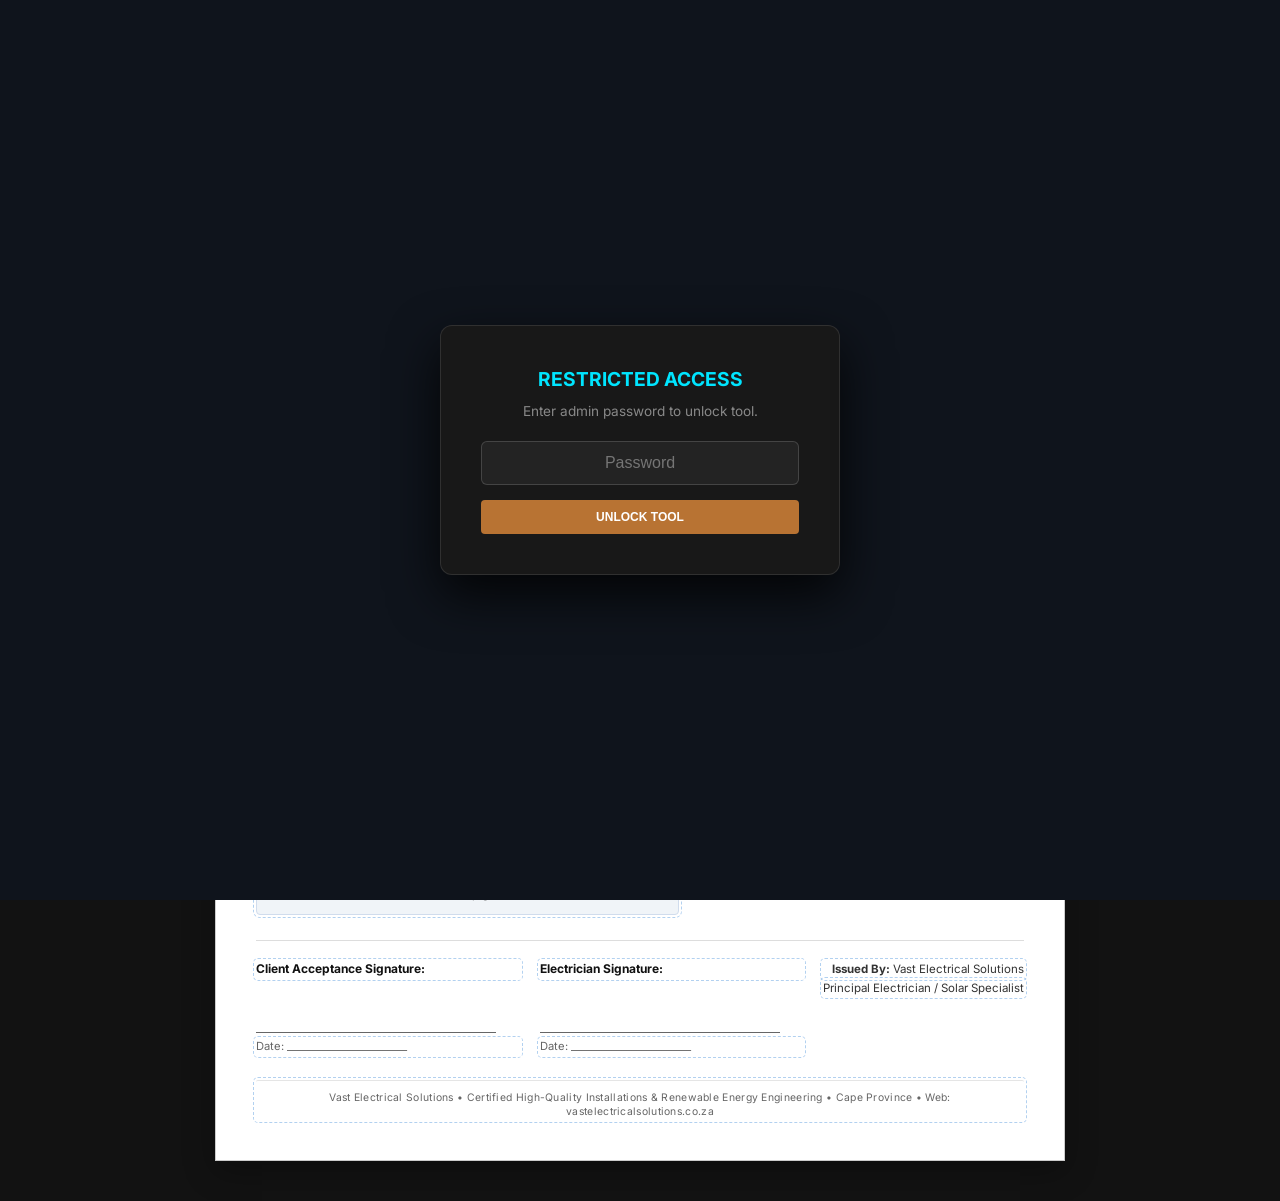
==== commit 9e62cbb3: "Update admin-quote.html" ====
--- a/admin-quote.html
+++ b/admin-quote.html
@@ -485,7 +485,7 @@
         }
 
         @media print {
-            #auth-overlay, #archive-modal, .controls-bar, .btn-delete, .btn-add, .clear-sig-btn {
+            #auth-overlay, #archive-modal, .controls-bar, .btn-delete, .btn-add {
                 display: none !important;
             }
             body {
@@ -546,6 +546,7 @@
         <button class="btn-action btn-secondary" onclick="toggleItemsSection()">Toggle Items</button>
         <button class="btn-action btn-secondary" onclick="toggleBanking()">Toggle Banking</button>
         <button class="btn-action btn-secondary" onclick="toggleTotals()">Toggle Totals</button>
+        <button class="btn-action btn-secondary" onclick="toggleClientSignature()">Toggle Client Sig</button>
         <button class="btn-action btn-secondary" onclick="resetForm()">New Quote</button>
         <button class="btn-action" onclick="window.print()">Print / Save PDF</button>
     </div>
@@ -684,16 +685,14 @@
 
     <!-- Sign-off Section -->
     <div class="signoff-section">
-        <div class="signature-block">
+        <div id="client-signature-wrapper" class="signature-block">
             <p class="title" contenteditable="true">Client Acceptance Signature:</p>
             <div class="signature-line"></div>
-            <button class="btn-add clear-sig-btn" onclick="clearSignature(this)" style="font-size: 0.65rem; padding: 2px 6px; margin-top: 2px;">Clear Signature Line</button>
             <p contenteditable="true" style="font-weight: 400; font-size: 0.7rem; color: #666666; margin-top: 6px;">Date: ________________________</p>
         </div>
         <div class="signature-block">
             <p class="title" contenteditable="true">Electrician Signature:</p>
             <div class="signature-line"></div>
-            <button class="btn-add clear-sig-btn" onclick="clearSignature(this)" style="font-size: 0.65rem; padding: 2px 6px; margin-top: 2px;">Clear Signature Line</button>
             <p contenteditable="true" style="font-weight: 400; font-size: 0.7rem; color: #666666; margin-top: 6px;">Date: ________________________</p>
         </div>
         <div class="issued-box">
@@ -905,10 +904,6 @@
         }
     }
 
-    function clearSignature(btn) {
-        alert('Signature line cleared.');
-    }
-
     function toggleScope() {
         const scopeEl = document.getElementById('scope-section-wrapper');
         scopeEl.style.display = scopeEl.style.display === 'none' ? 'block' : 'none';
@@ -927,6 +922,11 @@
     function toggleTotals() {
         const totalsEl = document.getElementById('totals-section');
         totalsEl.style.display = totalsEl.style.display === 'none' ? 'block' : 'none';
+    }
+
+    function toggleClientSignature() {
+        const sigEl = document.getElementById('client-signature-wrapper');
+        sigEl.style.display = sigEl.style.display === 'none' ? 'block' : 'none';
     }
 
     function formatCurrency(amount) {
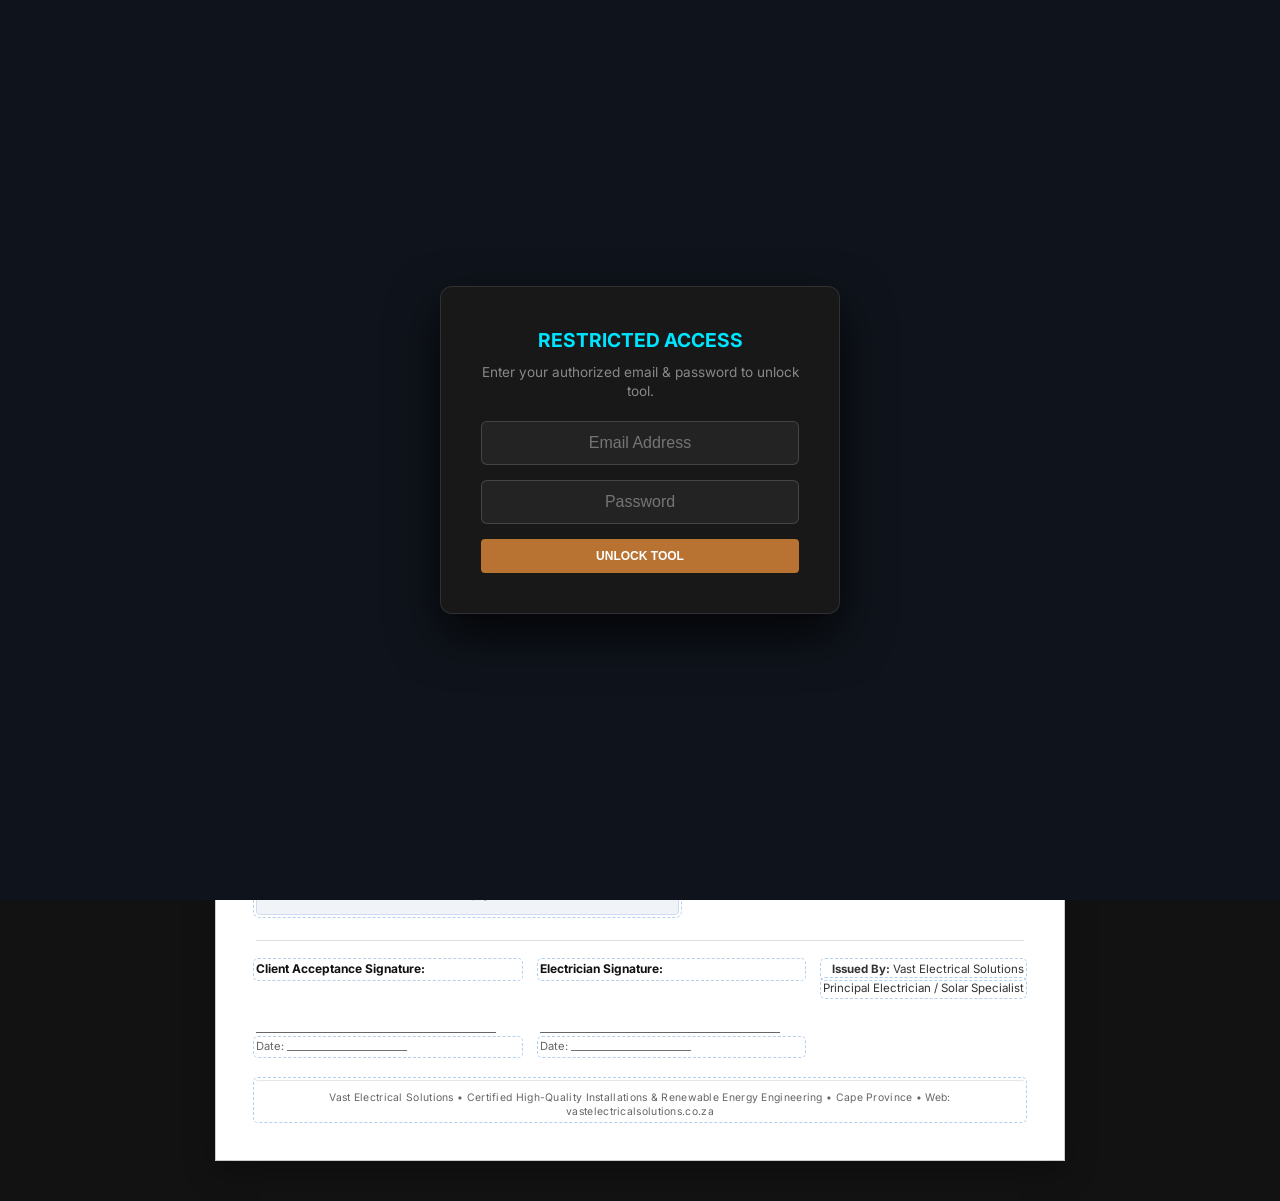
==== commit ed1069f6: "Update admin-quote.html" ====
--- a/admin-quote.html
+++ b/admin-quote.html
@@ -510,10 +510,11 @@
 <div id="auth-overlay">
     <div class="auth-box">
         <h2>Restricted Access</h2>
-        <p>Enter admin password to unlock tool.</p>
-        <input type="password" id="password-input" placeholder="Password" autofocus>
-        <div id="auth-error" class="auth-error">Incorrect password. Access denied.</div>
-        <button onclick="checkPassword()" class="btn-action" style="width: 100%;">Unlock Tool</button>
+        <p>Enter your authorized email & password to unlock tool.</p>
+        <input type="email" id="email-input" placeholder="Email Address" autofocus>
+        <input type="password" id="password-input" placeholder="Password">
+        <div id="auth-error" class="auth-error">Incorrect email or password. Access denied.</div>
+        <button onclick="checkCredentials()" class="btn-action" style="width: 100%;">Unlock Tool</button>
     </div>
 </div>
 
@@ -711,12 +712,16 @@
     let manualVatOverride = false;
     let manualGrandTotalOverride = false;
 
-    function checkPassword() {
-        const input = document.getElementById('password-input').value;
+    function checkCredentials() {
+        const emailInput = document.getElementById('email-input').value.trim().toLowerCase();
+        const passwordInput = document.getElementById('password-input').value;
         const errorDiv = document.getElementById('auth-error');
         const overlay = document.getElementById('auth-overlay');
 
-        if (input === "Vast2026!") {
+        const allowedEmail = "coetzerfranco0@gmail.com";
+        const allowedPassword = "Vast2026!";
+
+        if (emailInput === allowedEmail && passwordInput === allowedPassword) {
             overlay.style.display = 'none';
         } else {
             errorDiv.style.display = 'block';
@@ -725,13 +730,16 @@
 
     document.addEventListener('DOMContentLoaded', () => {
         const passwordInput = document.getElementById('password-input');
-        if (passwordInput) {
-            passwordInput.addEventListener('keypress', function(event) {
-                if (event.key === 'Enter') {
-                    checkPassword();
-                }
-            });
-        }
+        const emailInput = document.getElementById('email-input');
+
+        const handleKeypress = function(event) {
+            if (event.key === 'Enter') {
+                checkCredentials();
+            }
+        };
+
+        if (passwordInput) passwordInput.addEventListener('keypress', handleKeypress);
+        if (emailInput) emailInput.addEventListener('keypress', handleKeypress);
 
         // Auto set current date if not loaded from archive
         const dateSpan = document.getElementById('quote-date-display');
